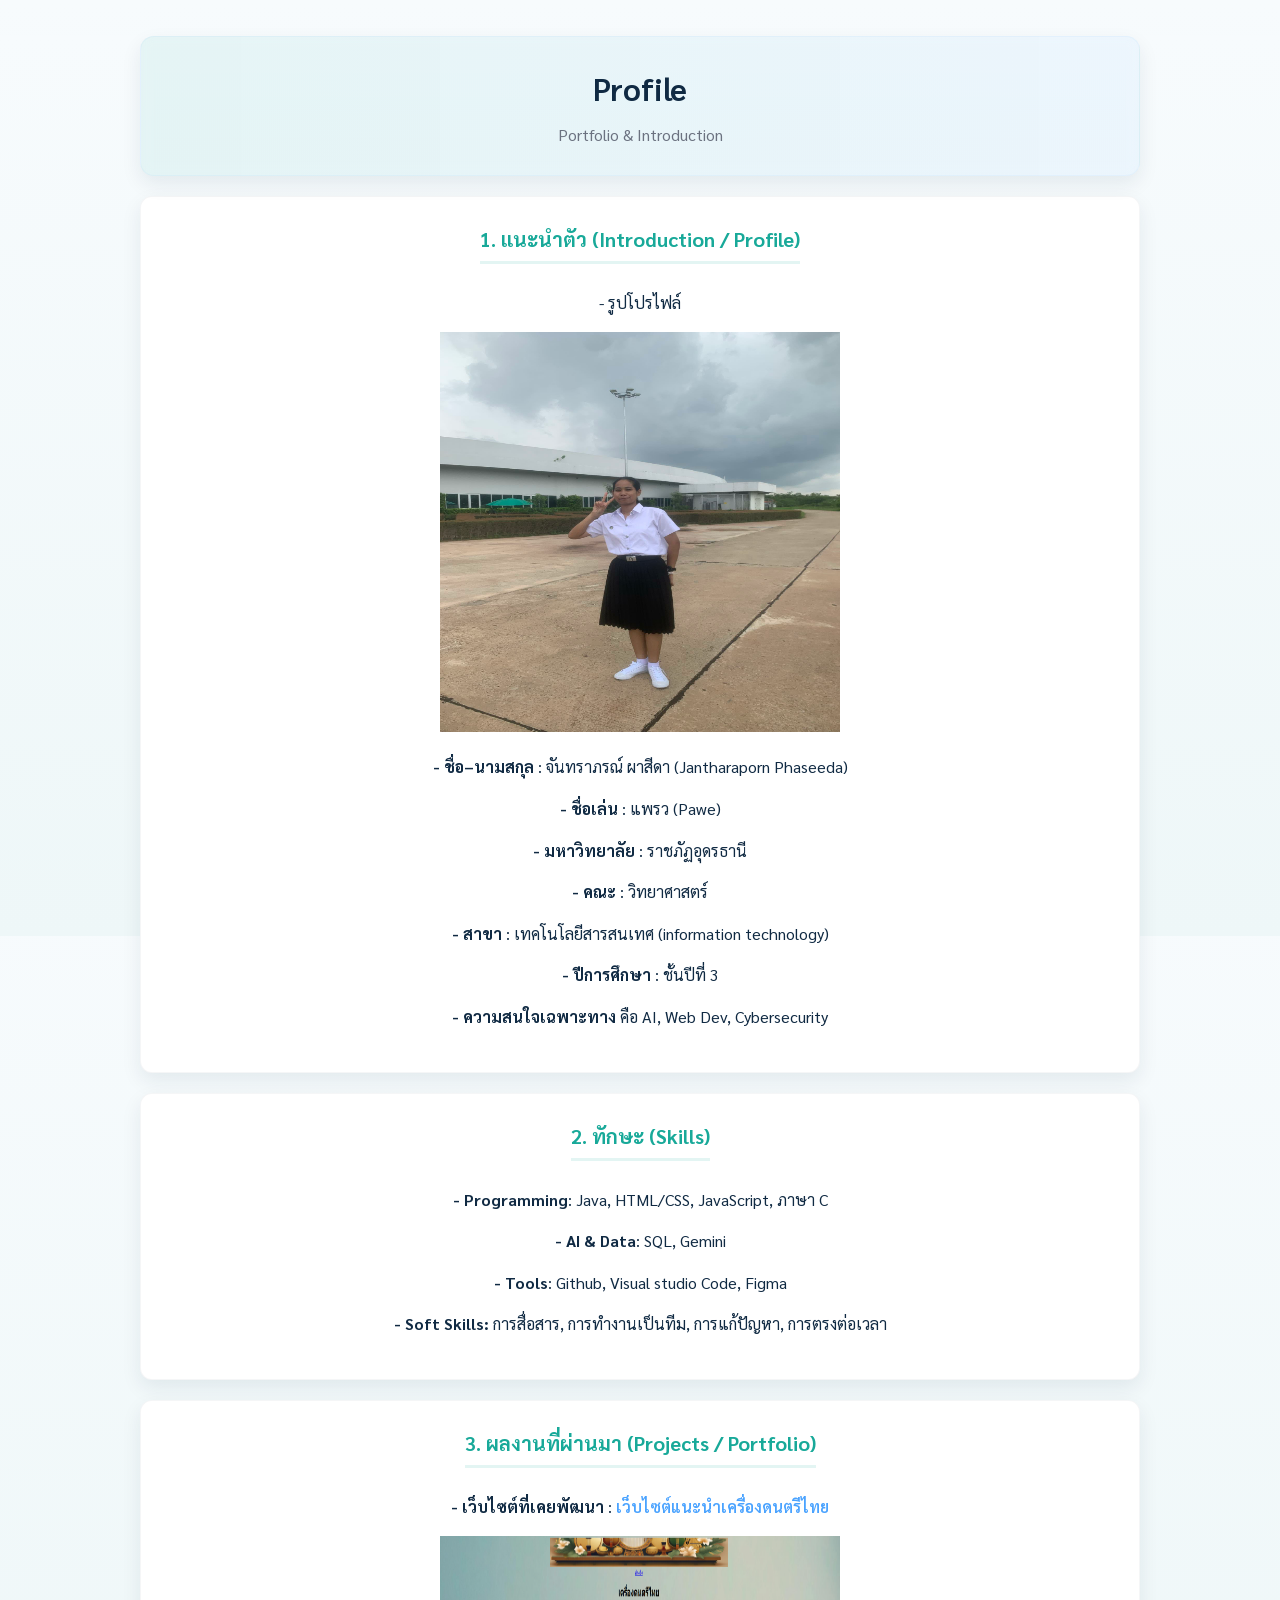
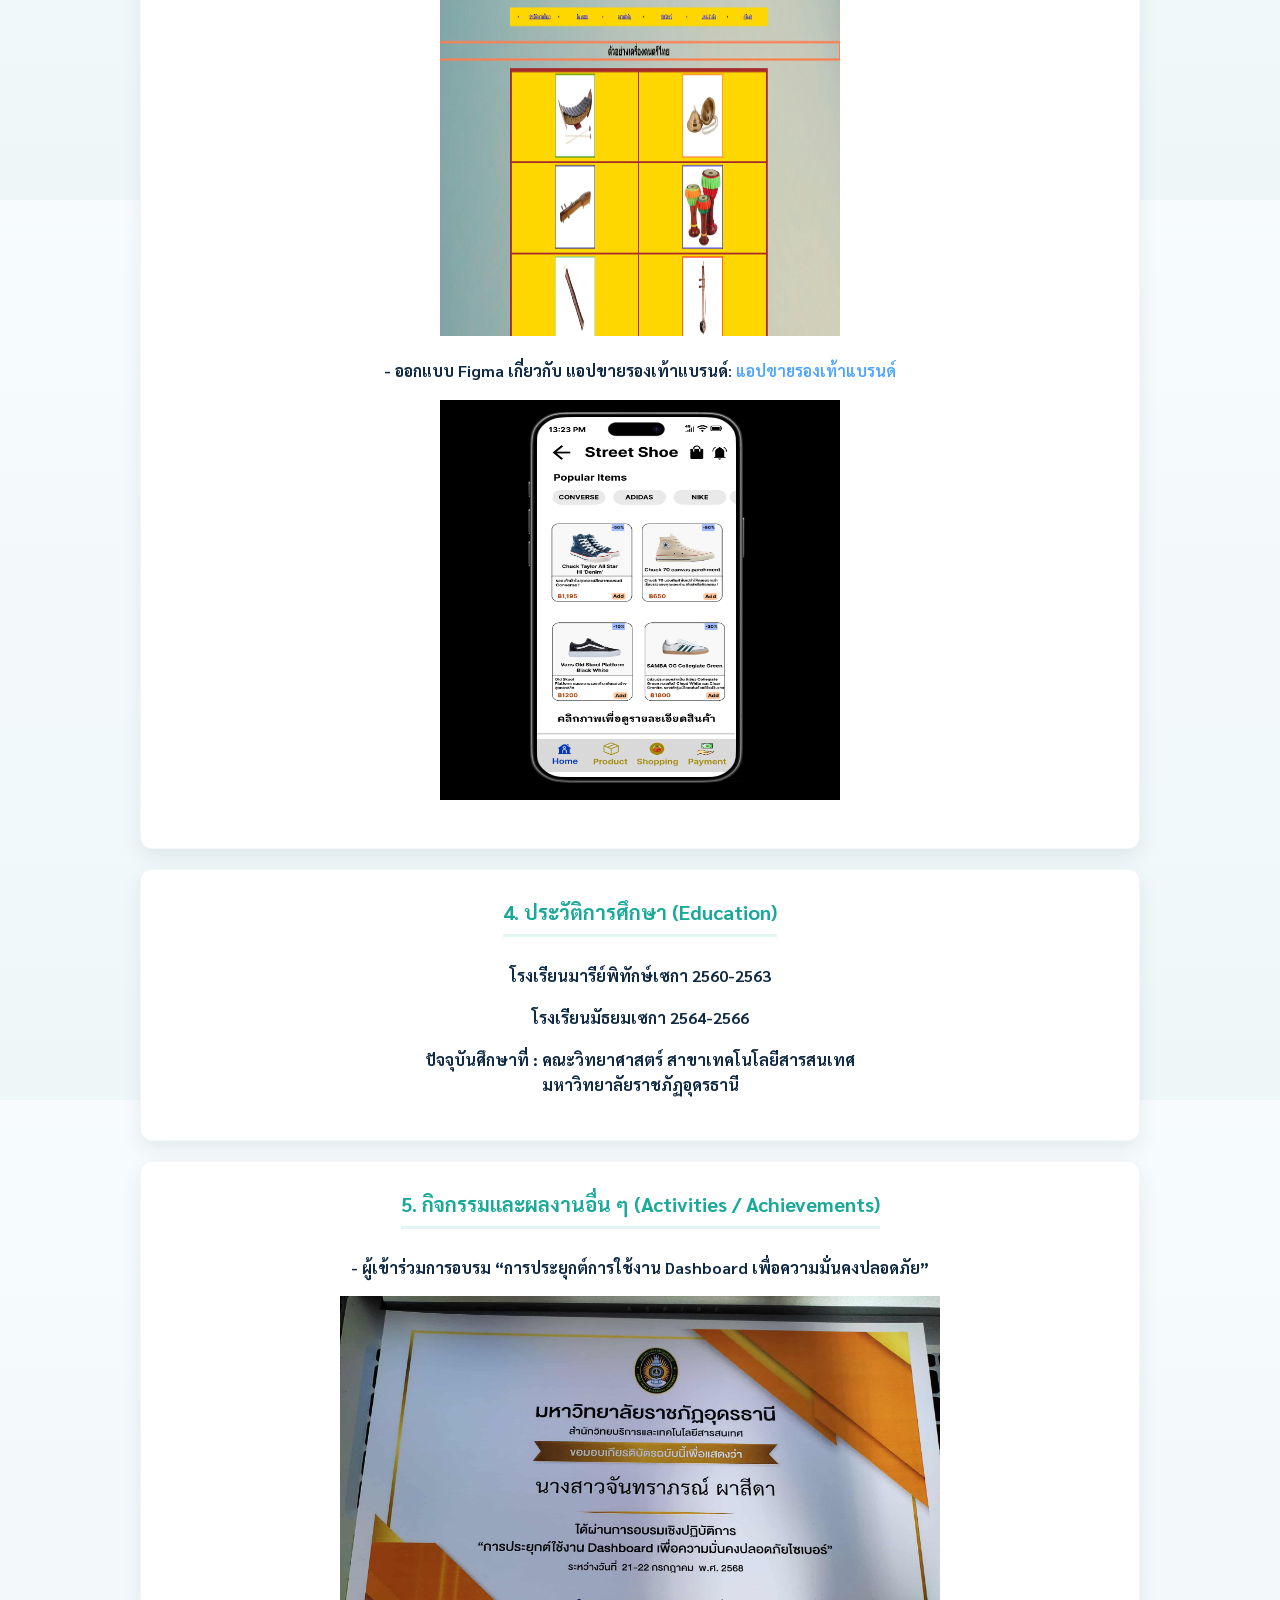
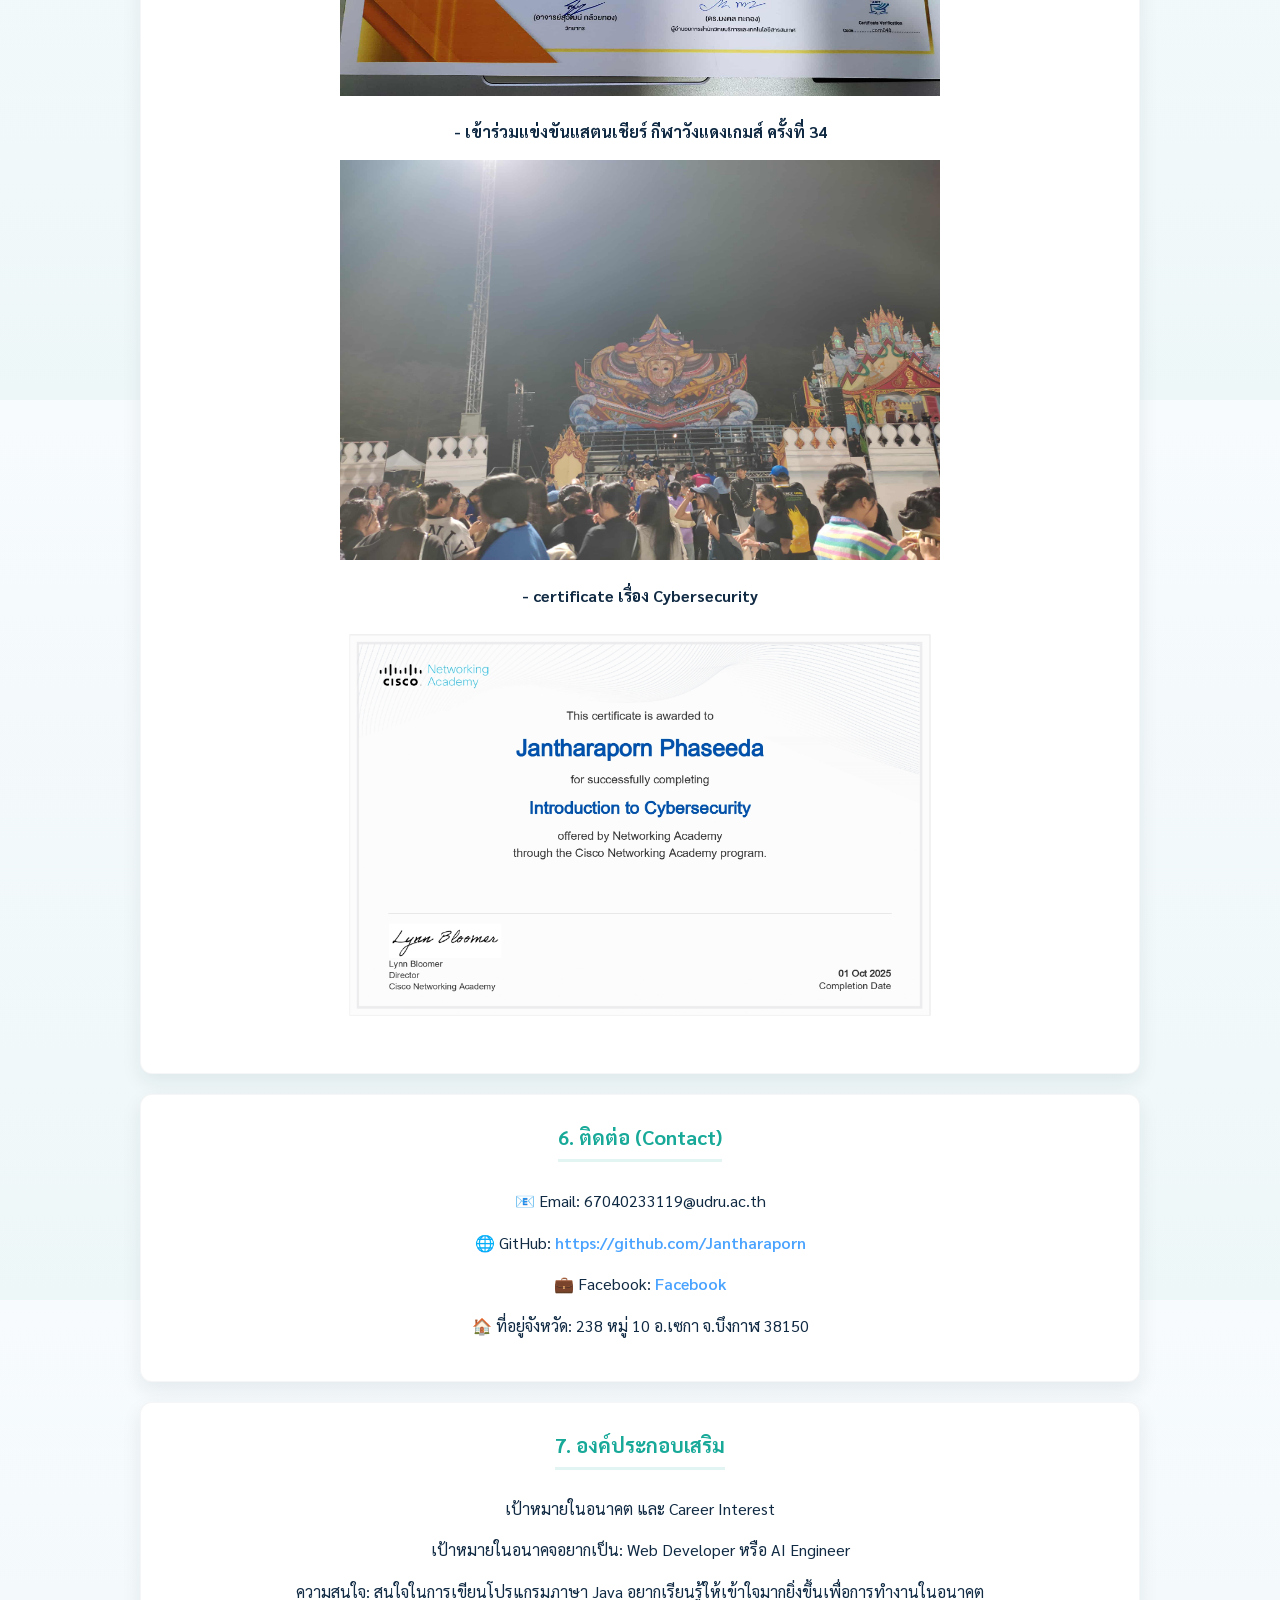
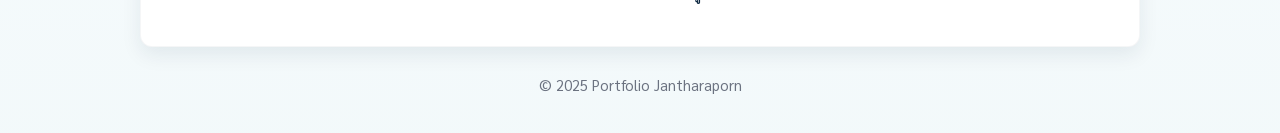
==== Jantharaporn-05.github.io/index.html @ ae5b6b9b "Add files via upload" ====
<!DOCTYPE html>
<html lang="th">
<head>
  <meta charset="utf-8">
  <meta name="viewport" content="width=device-width, initial-scale=1">
  <title>Profile</title>
  <link rel="stylesheet" href="style.css">
</head>
<body>
    <center>
  <div class="container">
    <header>
      <h1>Profile</h1>
      <p>Portfolio & Introduction</p>
    </header>

    <!-- 1. แนะนำตัว -->
    <section class="card" id="profile">
      <h2>1. แนะนำตัว (Introduction / Profile)</h2>
        <p>- รูปโปรไฟล์</p>
        <p><img src="PIC_Jantharaporn-05/41257acd-cdc1-4672-b022-f93fab77c9a5.jpg" alt="" width="400" height="400s"></p>
        <p><strong>- ชื่อ–นามสกุล </strong>: จันทราภรณ์ ผาสีดา (Jantharaporn Phaseeda)</p>
        <p><strong>- ชื่อเล่น </strong>: แพรว (Pawe)</p>
        <p><strong>- มหาวิทยาลัย </strong>: ราชภัฏอุดรธานี</p>
        <p><strong>- คณะ </strong>: วิทยาศาสตร์</p>
        <p><strong>- สาขา </strong>: เทคโนโลยีสารสนเทศ (information technology)</p>
        <p><strong>- ปีการศึกษา </strong>: ชั้นปีที่ 3</p>
        <p><strong>- ความสนใจเฉพาะทาง </strong>คือ AI, Web Dev, Cybersecurity</p>
    </section>

    <!-- 2. ทักษะ -->
    <section class="card" id="skills">
      <h2>2. ทักษะ (Skills)</h2>
        <p><strong>- Programming</strong>: Java, HTML/CSS, JavaScript, ภาษา C</p>
        <p><strong>- AI & Data</strong>: SQL, Gemini</p>
        <p><strong>- Tools</strong>: Github, Visual studio Code, Figma</p>
        <p><strong>- Soft Skills:</strong> การสื่อสาร, การทำงานเป็นทีม, การแก้ปัญหา, การตรงต่อเวลา</p>
    </section>

    <!-- 3. ผลงาน -->
    <section class="card" id="projects">
      <h2>3. ผลงานที่ผ่านมา (Projects / Portfolio)</h2>
        <p><strong>- เว็บไซต์ที่เคยพัฒนา </strong>: <a href="file:///D:/jantharapornn/index1.html">เว็บไซต์แนะนำเครื่องดนตรีไทย</a></p>
        <img src="PIC_Jantharaporn-05/Screenshot 2025-11-13 102851.png" alt="" width="400" height="400s"></p>
        <p><strong>- ออกแบบ Figma เกี่ยวกับ แอปขายรองเท้าแบรนด์</strong>: <a href="https://surl.li/mfjrfq">แอปขายรองเท้าแบรนด์</a></p>
        <p><img src="PIC_Jantharaporn-05/Screenshot 2025-11-13 104132.png" alt="" width="400" height="400s"></p>
    </section>

    <!-- 4. การศึกษา -->
    <section class="card" id="education">
      <h2>4. ประวัติการศึกษา (Education)</h2>
      <p><strong>โรงเรียนมารีย์พิทักษ์เซกา 2560-2563</p>
      <p>โรงเรียนมัธยมเซกา 2564-2566</p>
      <p>ปัจจุบันศึกษาที่ : คณะวิทยาศาสตร์ สาขาเทคโนโลยีสารสนเทศ<br>
      มหาวิทยาลัยราชภัฏอุดรธานี</strong></p>
    </section>

    <!-- 5. กิจกรรม -->
    <section class="card" id="activities">
      <h2>5. กิจกรรมและผลงานอื่น ๆ (Activities / Achievements)</h2>
      <p><strong>- ผู้เข้าร่วมการอบรม “การประยุกต์การใช้งาน Dashboard เพื่อความมั่นคงปลอดภัย”</strong></p>
      <p><img src="PIC_Jantharaporn-05/535111685_1548387039480572_6134099334212713860_n.jpg" alt="" width="600" height="400s"></p>
      <p><strong>- เข้าร่วมแข่งขันแสตนเชียร์ กีฬาวังแดงเกมส์ ครั้งที่ 34</strong></p>
      <p><img src="PIC_Jantharaporn-05/56faa036-5af9-452c-b5e9-94971b2321fa.jpg" alt="" width="600" height="400s"></p>
      <p><strong>- certificate เรื่อง Cybersecurity</strong></p>
      <p><img src="PIC_Jantharaporn-05/Introduction_to_Cybersecurity_certificate_67040233119-udru-ac-th_876c3405-544a-4a7a-b60f-2eab29274421_page-0001.jpg" alt="" width="600" height="400s"></p>
    </section>

    <!-- 6. ติดต่อ -->
    <section class="card" id="contact">
      <h2>6. ติดต่อ (Contact)</h2>
        <p>📧 Email: 67040233119@udru.ac.th</p>
        <p>🌐 GitHub: <a href="https://github.com/Jantharaporn-05" target="_blank">https://github.com/Jantharaporn</a></p>
        <p>💼 Facebook: <a href="https://www.facebook.com/jantharaporn.phaseeda">Facebook</a></p>
        <p>🏠 ที่อยู่จังหวัด: 238 หมู่ 10 อ.เซกา จ.บึงกาฬ 38150</p>
    </section>

    <!-- 7. เป้าหมาย -->
    <section class="card" id="goals">
      <h2>7. องค์ประกอบเสริม</h2>
      <p>เป้าหมายในอนาคต และ Career Interest</p>
      <p>เป้าหมายในอนาคจอยากเป็น: Web Developer หรือ AI Engineer</p>
      <p>ความสนใจ: สนใจในการเขียนโปรแกรมภาษา Java อยากเรียนรู้ให้เข้าใจมากยิ่งขึ้นเพื่อการทำงานในอนาคต</p>
    </section>

    <footer>
      © 2025 Portfolio Jantharaporn
    </footer>
  </div>
  </center>
</body>
</html>
---- Jantharaporn-05.github.io/style.css ----
/* ==============================
   Modern Light Theme - New Design
   - ฟอนต์: Sarabun (เหมาะกับภาษาไทย)
   - โทน: ขาว / เทาอ่อน / ฟ้าอมเขียว (no black)
   - การจัดวาง: กลางข้อความ (text-align:center) แต่ layout ยืดหยุ่น
============================== */
@import url('https://fonts.googleapis.com/css2?family=Sarabun:wght@300;400;600;700&display=swap');

:root{
  --bg: #f7fbfd;          /* พื้นหลังหลัก */
  --card: #ffffff;        /* กล่องเนื้อหา */
  --muted: #6b7280;       /* สีข้อความรอง */
  --text: #102a43;        /* สีข้อความหลัก (เข้มแต่ไม่ดำ) */
  --accent: #18a999;      /* สีหลักสดใส (ฟ้า-เขียว) */
  --accent-2: #4aa3ff;    /* สีรองสำหรับลิงก์ */
  --glass: rgba(255,255,255,0.6);
  --shadow: 0 8px 20px rgba(16, 42, 67, 0.08);
  --radius: 14px;
}

/* ---------- Global ---------- */
* { box-sizing: border-box; }
html,body {
  height: 100%;
  margin: 0;
  padding: 0;
  background: linear-gradient(180deg, #f7fbfd 0%, #eef7f8 100%);
  font-family: 'Sarabun', sans-serif;
  color: var(--text);
  -webkit-font-smoothing:antialiased;
  -moz-osx-font-smoothing:grayscale;
  line-height: 1.6;
}

/* เนื้อหากลางเพจ แต่ไม่บังคับให้ทั้งหน้ากลางแนวตั้ง */
.container {
  width: 94%;
  max-width: 1000px;
  margin: 36px auto;
  display: flex;
  flex-direction: column;
  gap: 20px;
  align-items: center; /* กึ่งกลางแนวนอน */
  text-align: center;  /* ตัวหนังสือกึ่งกลาง ตามที่ขอ */
}

/* ---------- Header ---------- */
header {
  width: 100%;
  background: linear-gradient(90deg, rgba(24,169,153,0.08), rgba(74,163,255,0.06));
  border-radius: var(--radius);
  padding: 28px 20px;
  box-shadow: var(--shadow);
  backdrop-filter: blur(6px);
  border: 1px solid rgba(74,163,255,0.06);
}

header h1 {
  margin: 0;
  font-size: 1.9rem;
  font-weight: 700;
  letter-spacing: -0.2px;
  color: var(--text);
}

header p {
  margin: 8px 0 0 0;
  color: var(--muted);
  font-weight: 400;
}

/* ---------- Card / Section ---------- */
.card {
  background: var(--card);
  width: 100%;
  padding: 26px 28px;
  border-radius: 12px;
  box-shadow: var(--shadow);
  border: 1px solid rgba(16,42,67,0.04);
  transition: transform .18s ease, box-shadow .18s ease;
}

.card:hover {
  transform: translateY(-6px);
  box-shadow: 0 18px 40px rgba(16,42,67,0.08);
}

.card h2 {
  margin: 0 0 10px 0;
  font-size: 1.25rem;
  color: var(--accent);
  display: inline-block;
  border-bottom: 3px solid rgba(24,169,153,0.12);
  padding-bottom: 6px;
}

/* ---------- Profile ---------- */
.profile-img {
  width: 120px;
  height: 120px;
  border-radius: 50%;
  object-fit: cover;
  border: 4px solid var(--glass);
  box-shadow: 0 6px 18px rgba(24,169,153,0.12);
  margin: 14px auto;
  display: block;
}

.profile-name {
  margin: 10px 0 2px;
  font-weight: 600;
  font-size: 1.1rem;
}

.profile-sub {
  margin: 0;
  color: var(--muted);
  font-size: 0.95rem;
}

/* ---------- Lists & Text ---------- */
.list-plain {
  list-style: none;
  padding: 0;
  margin: 14px 0 0 0;
  display: flex;
  flex-direction: column;
  gap: 8px;
  align-items: center;
}

.list-plain li {
  color: var(--text);
  font-weight: 400;
  font-size: 0.98rem;
}

/* ---------- Links / Buttons ---------- */
a {
  color: var(--accent-2);
  text-decoration: none;
  font-weight: 600;
}

.btn {
  display: inline-block;
  margin-top: 14px;
  padding: 10px 18px;
  border-radius: 999px;
  background: linear-gradient(90deg, var(--accent), var(--accent-2));
  color: white;
  font-weight: 600;
  text-decoration: none;
  box-shadow: 0 8px 24px rgba(74,163,255,0.12);
  transition: transform .14s ease, box-shadow .14s ease;
}

.btn:active { transform: translateY(1px); }
.btn:hover { box-shadow: 0 18px 40px rgba(74,163,255,0.16); }

/* ---------- Footer ---------- */
footer {
  width: 100%;
  max-width: 1000px;
  text-align: center;
  color: var(--muted);
  font-size: 0.92rem;
  margin: 6px auto 36px;
}

/* ---------- Responsive ---------- */
@media (min-width: 720px) {
  .two-col {
    display: grid;
    grid-template-columns: 1fr 1fr;
    gap: 18px;
    align-items: start;
    text-align: left; /* ในกริด ให้เนื้อหาแต่ละคอลัมน์ชิดซ้าย แต่ยังรวมอยู่ใน container กึ่งกลาง */
  }
  .card.text-center { text-align: center; } /* ถ้าต้องการ */
  .list-plain { align-items: flex-start; }
}
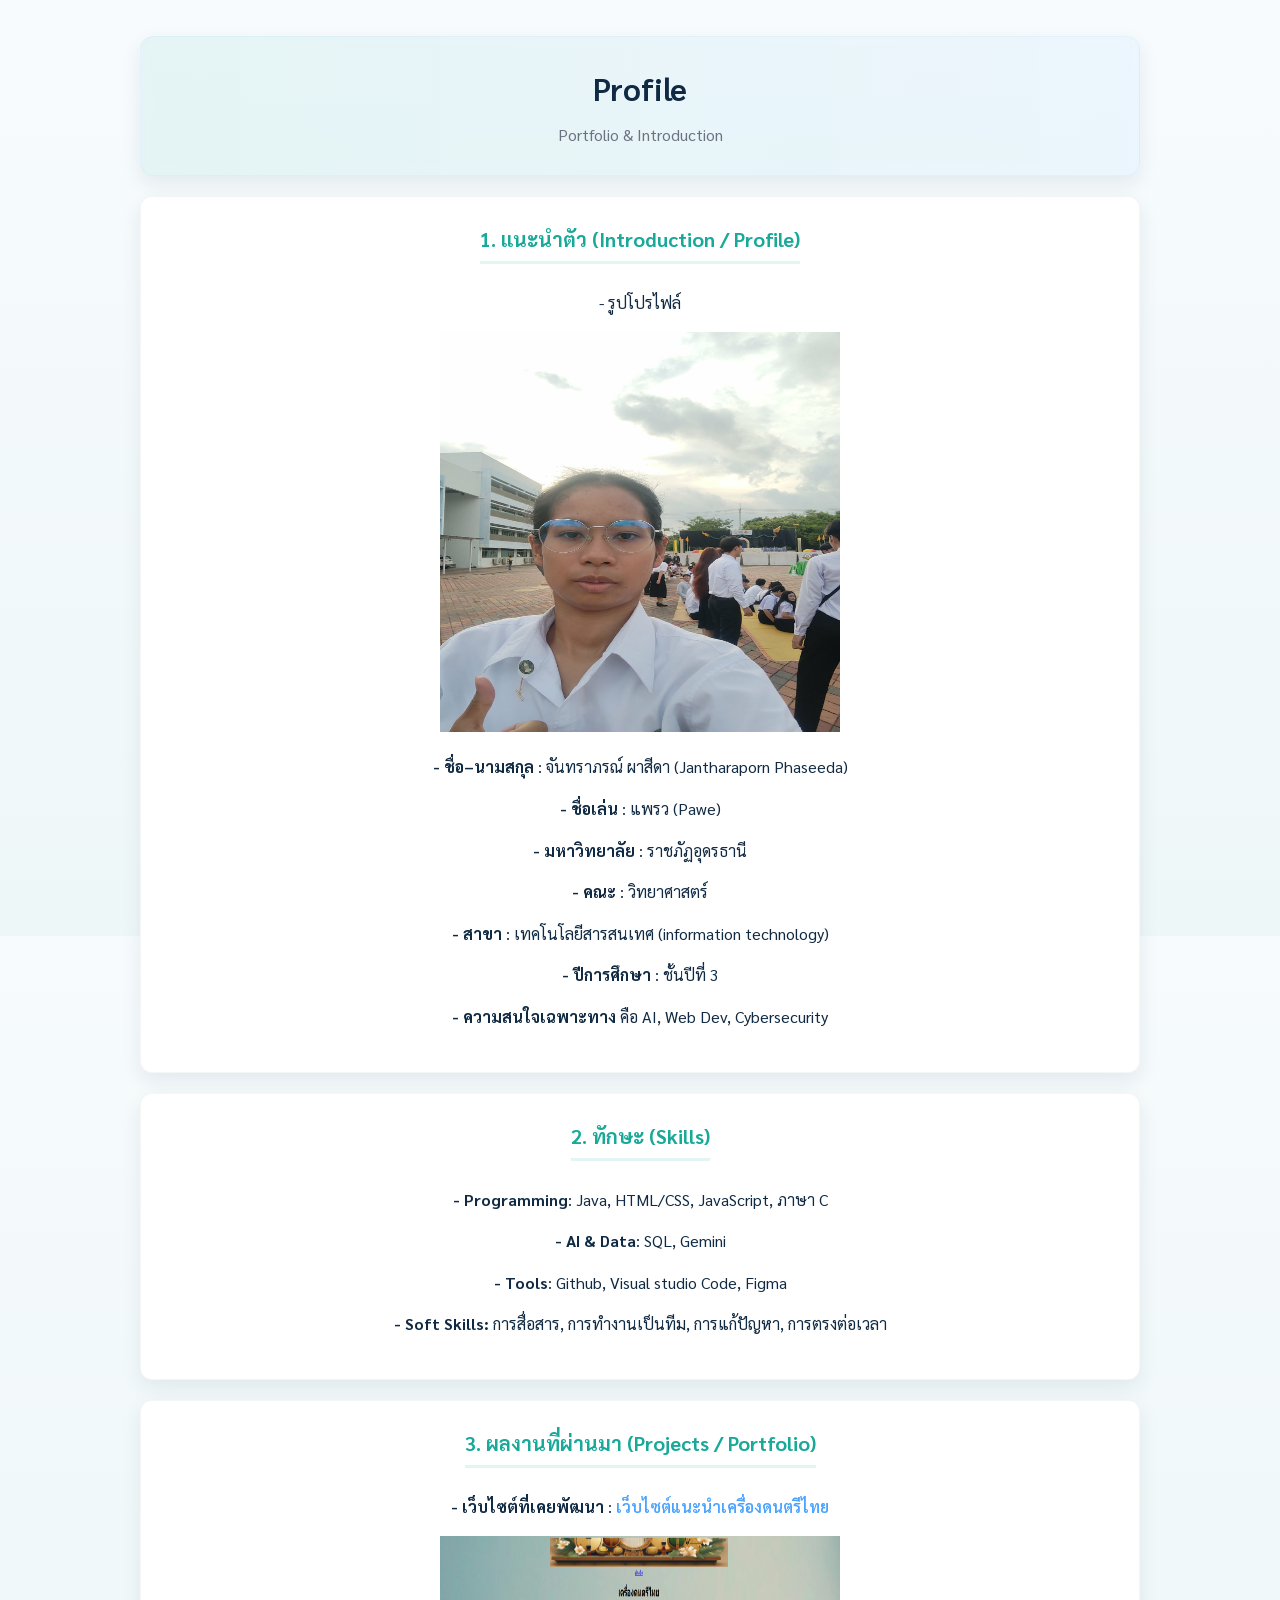
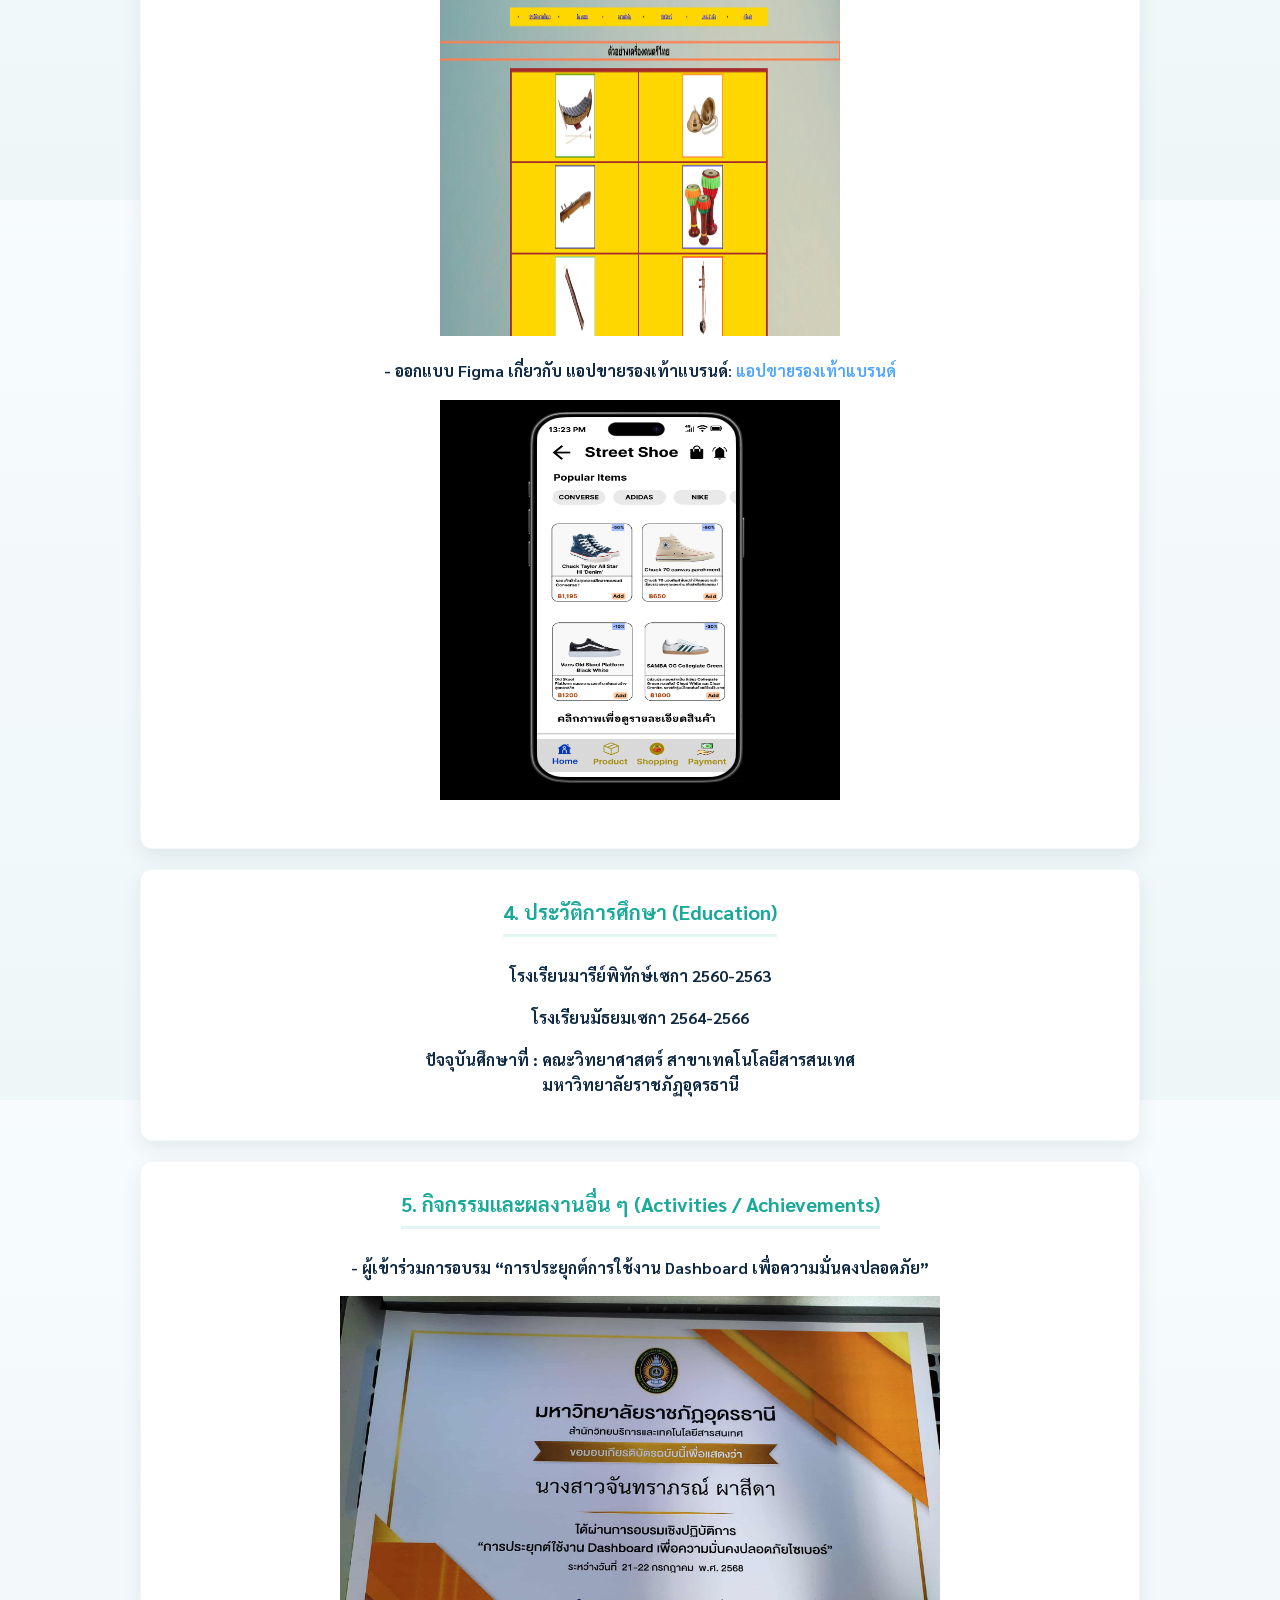
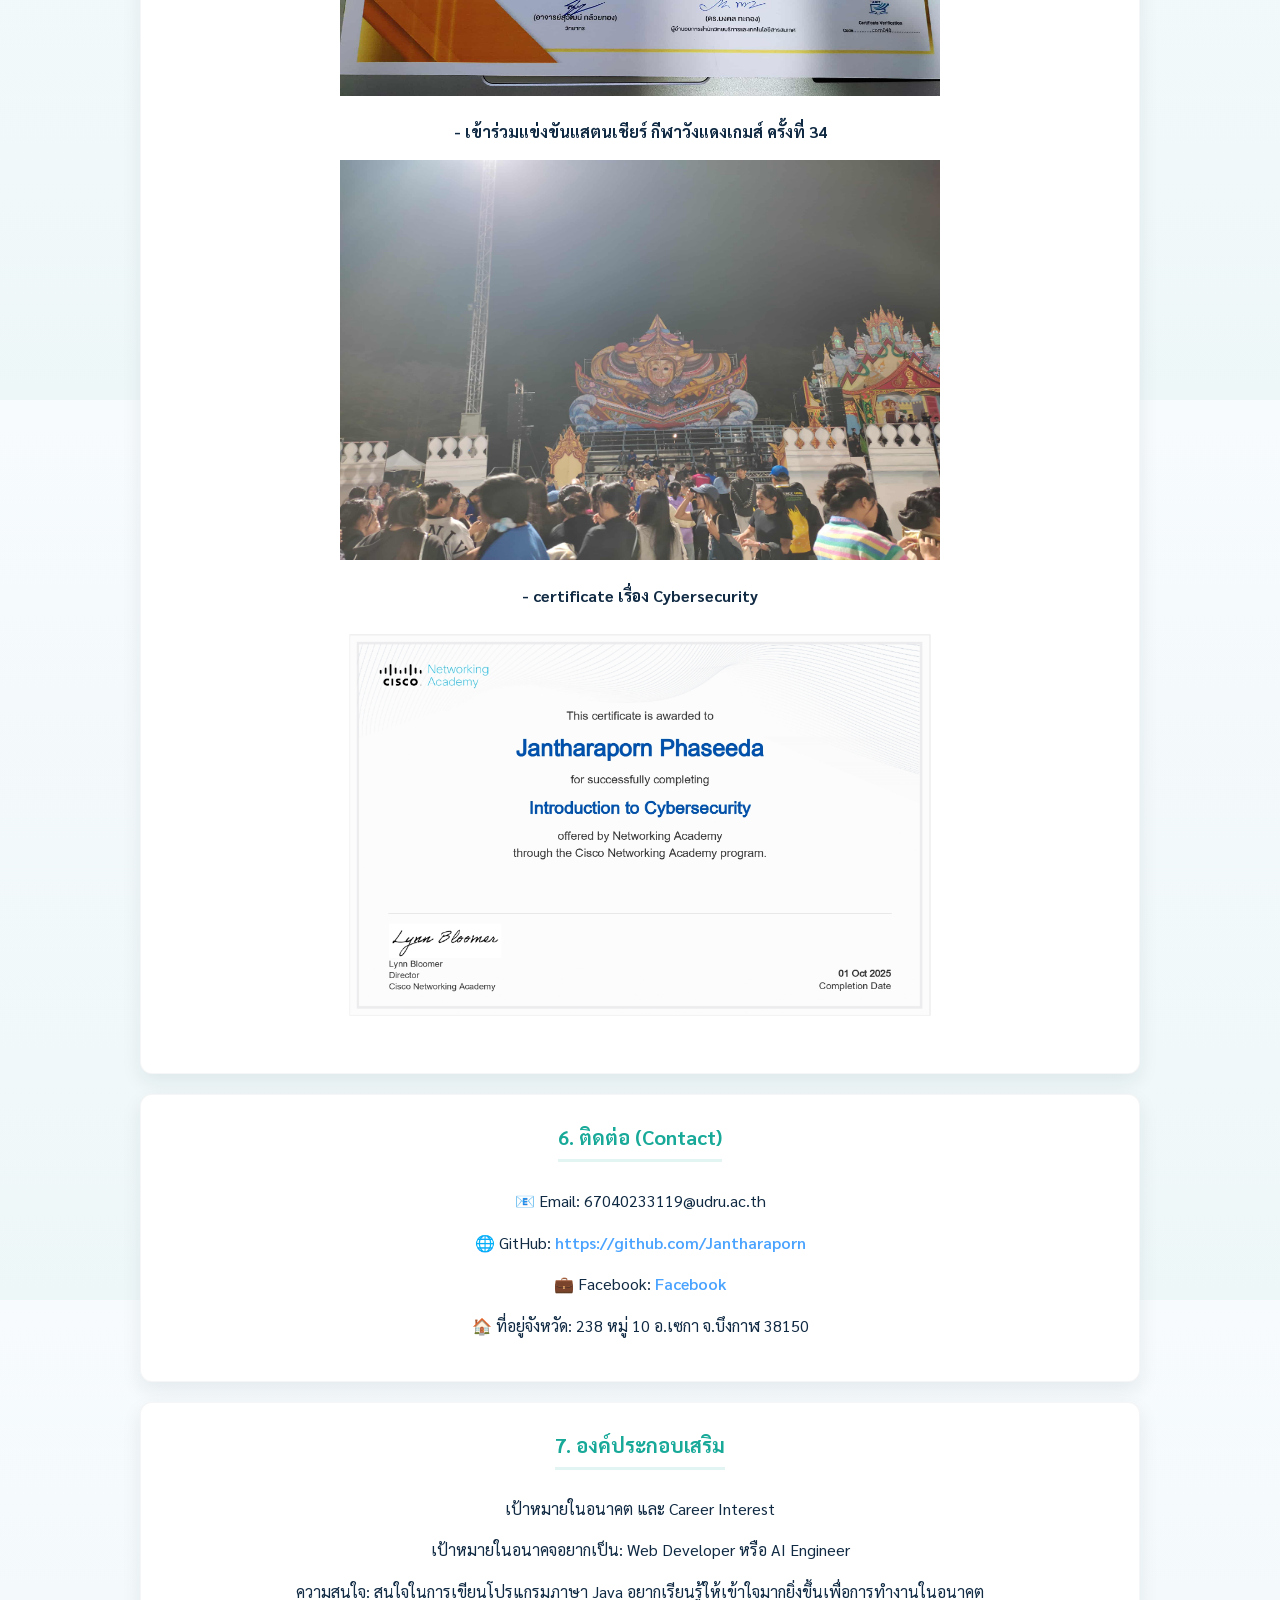
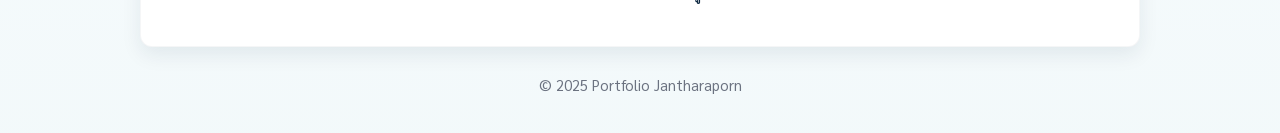
==== commit ac719671: "Add files via upload" ====
--- a/Jantharaporn-05.github.io/index.html
+++ b/Jantharaporn-05.github.io/index.html
@@ -18,7 +18,7 @@
     <section class="card" id="profile">
       <h2>1. แนะนำตัว (Introduction / Profile)</h2>
         <p>- รูปโปรไฟล์</p>
-        <p><img src="PIC_Jantharaporn-05/41257acd-cdc1-4672-b022-f93fab77c9a5.jpg" alt="" width="400" height="400s"></p>
+        <p><img src="PIC_Jantharaporn-05/de6b897b-3118-452b-af18-dbaa0c6486fb.jpg" alt="" width="400" height="400s"></p>
         <p><strong>- ชื่อ–นามสกุล </strong>: จันทราภรณ์ ผาสีดา (Jantharaporn Phaseeda)</p>
         <p><strong>- ชื่อเล่น </strong>: แพรว (Pawe)</p>
         <p><strong>- มหาวิทยาลัย </strong>: ราชภัฏอุดรธานี</p>
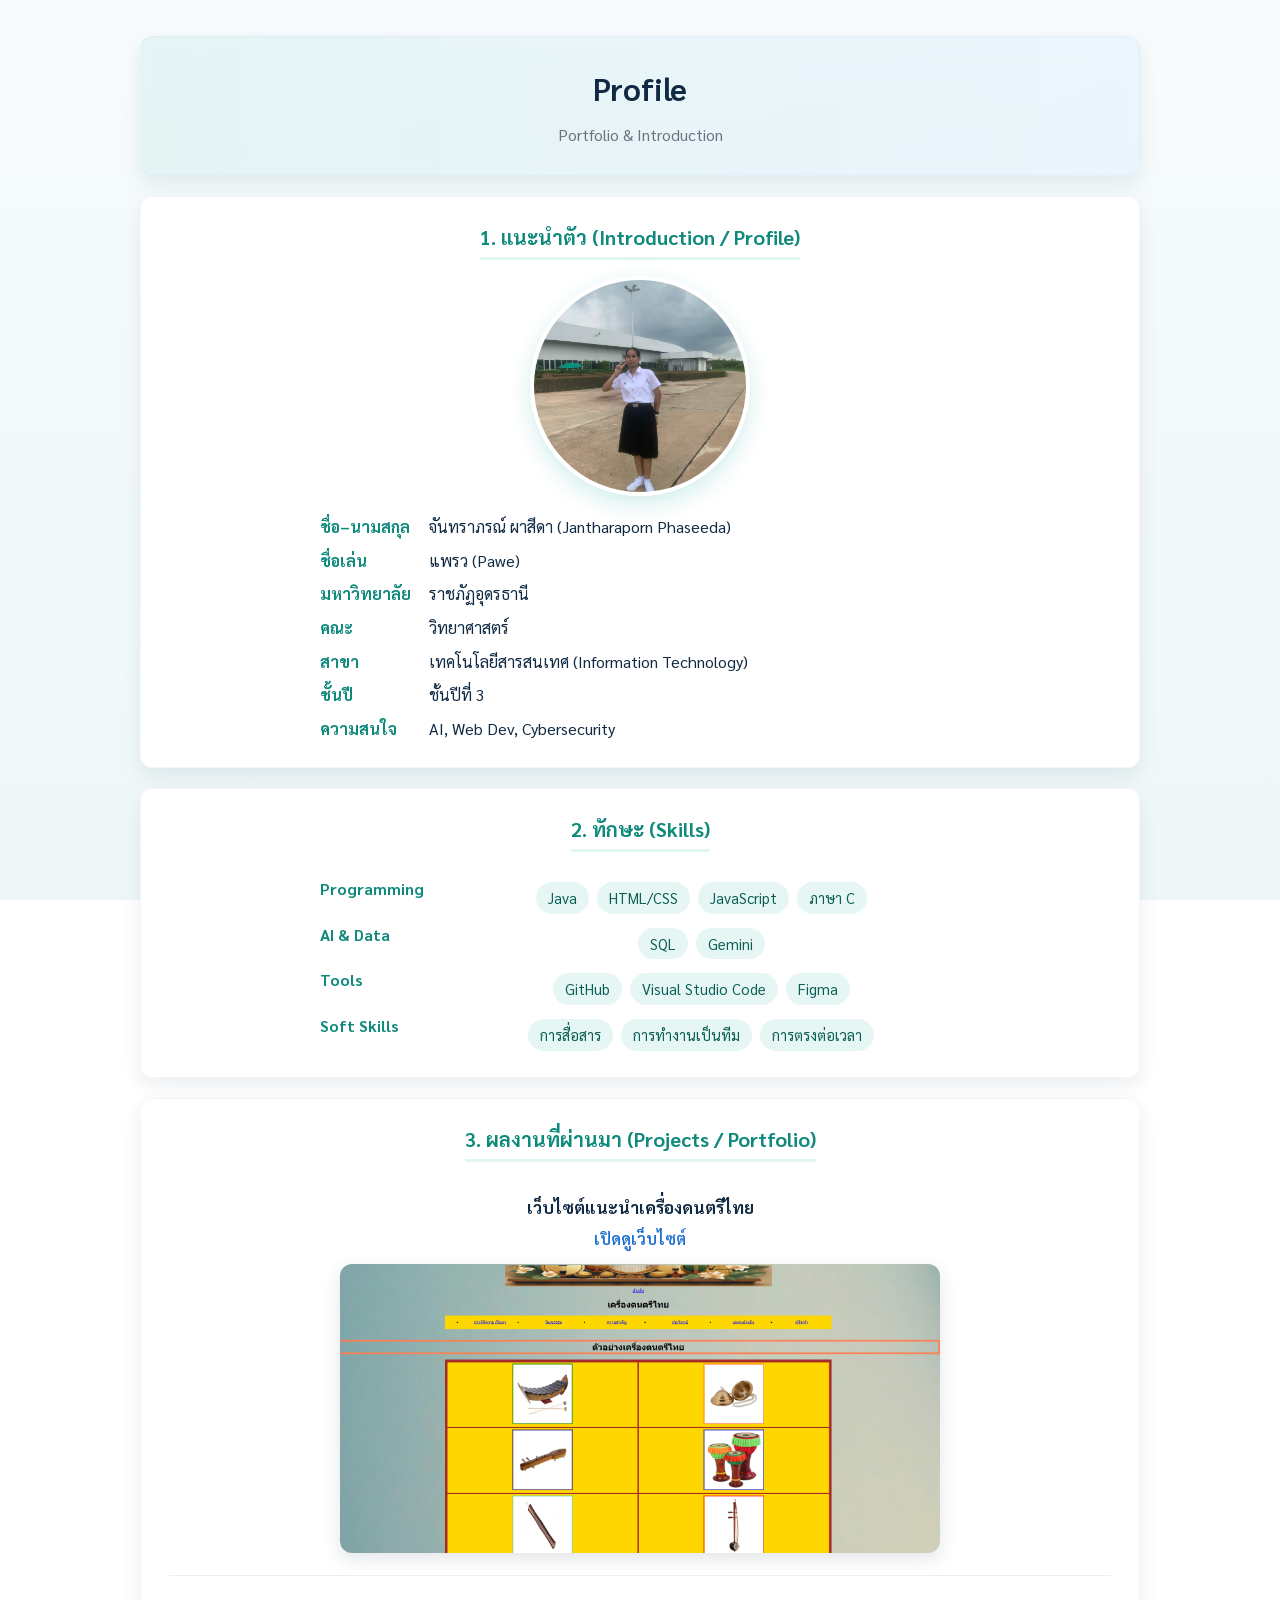
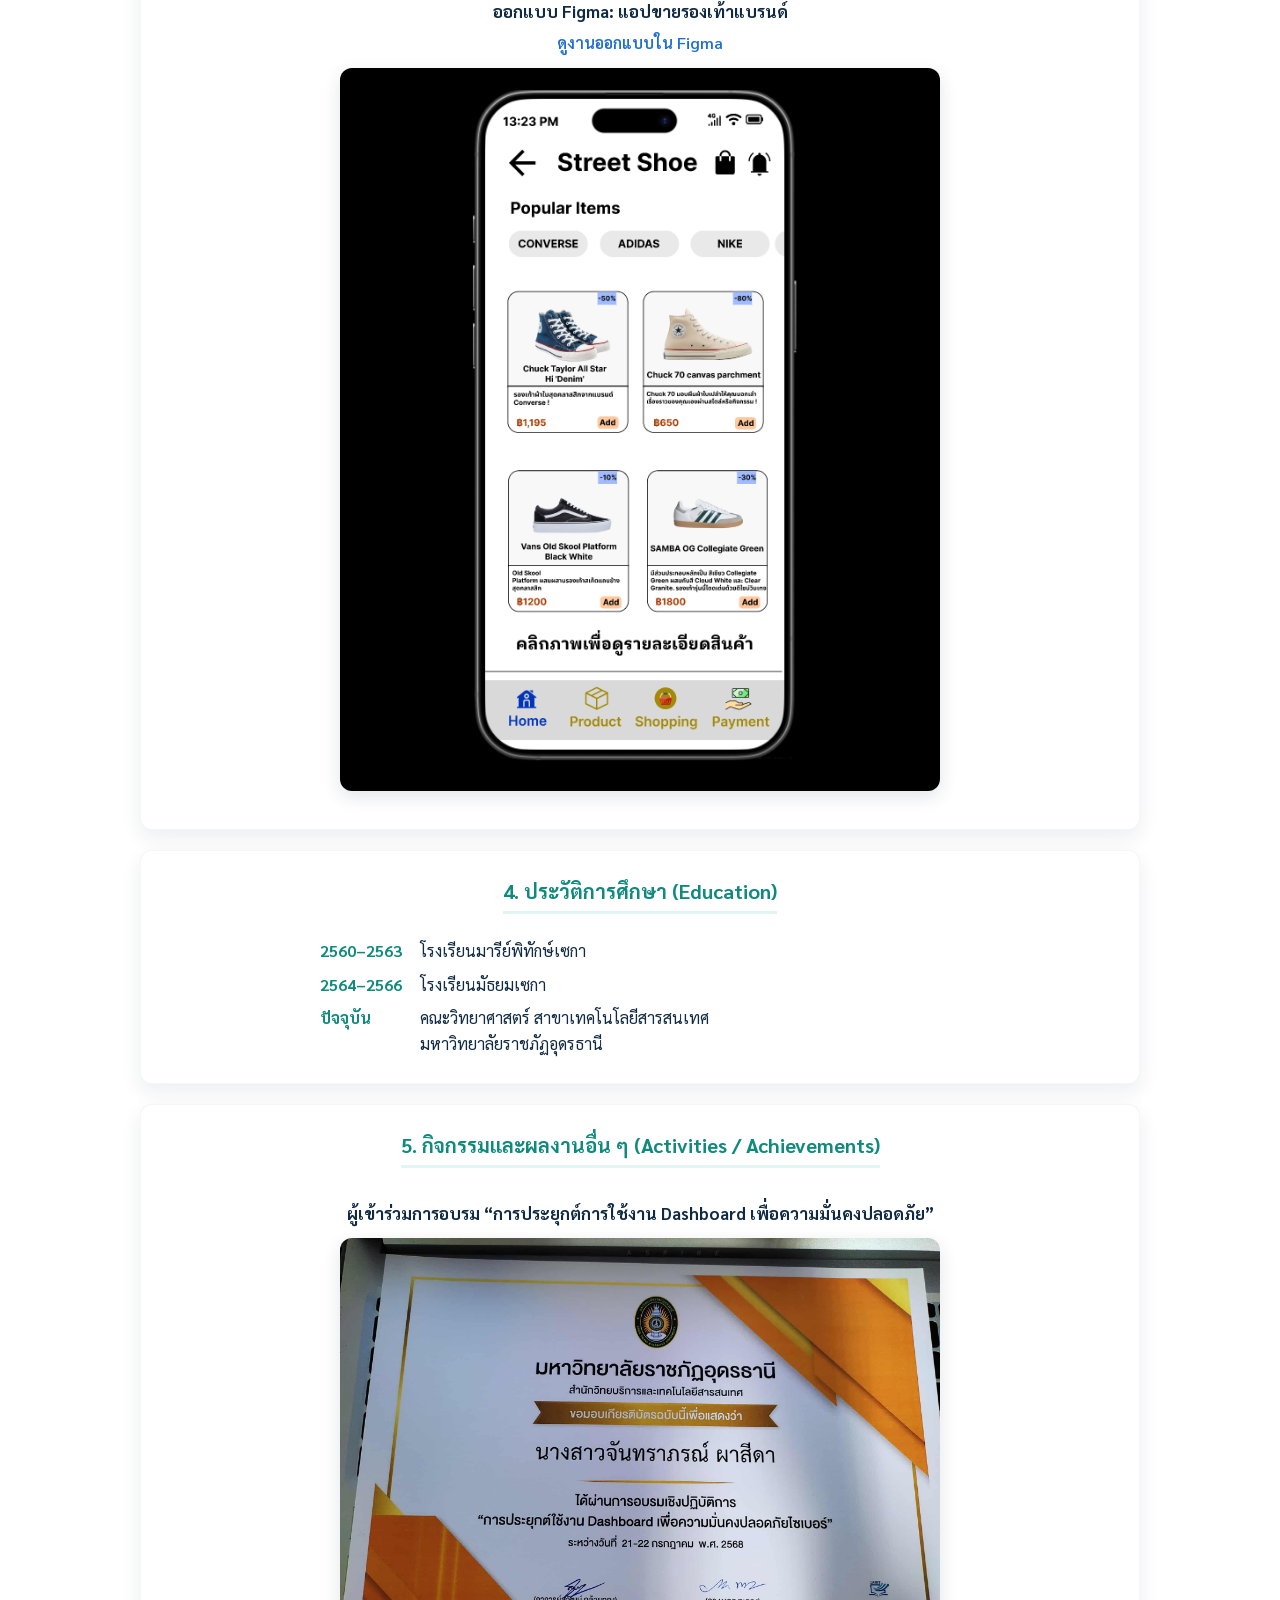
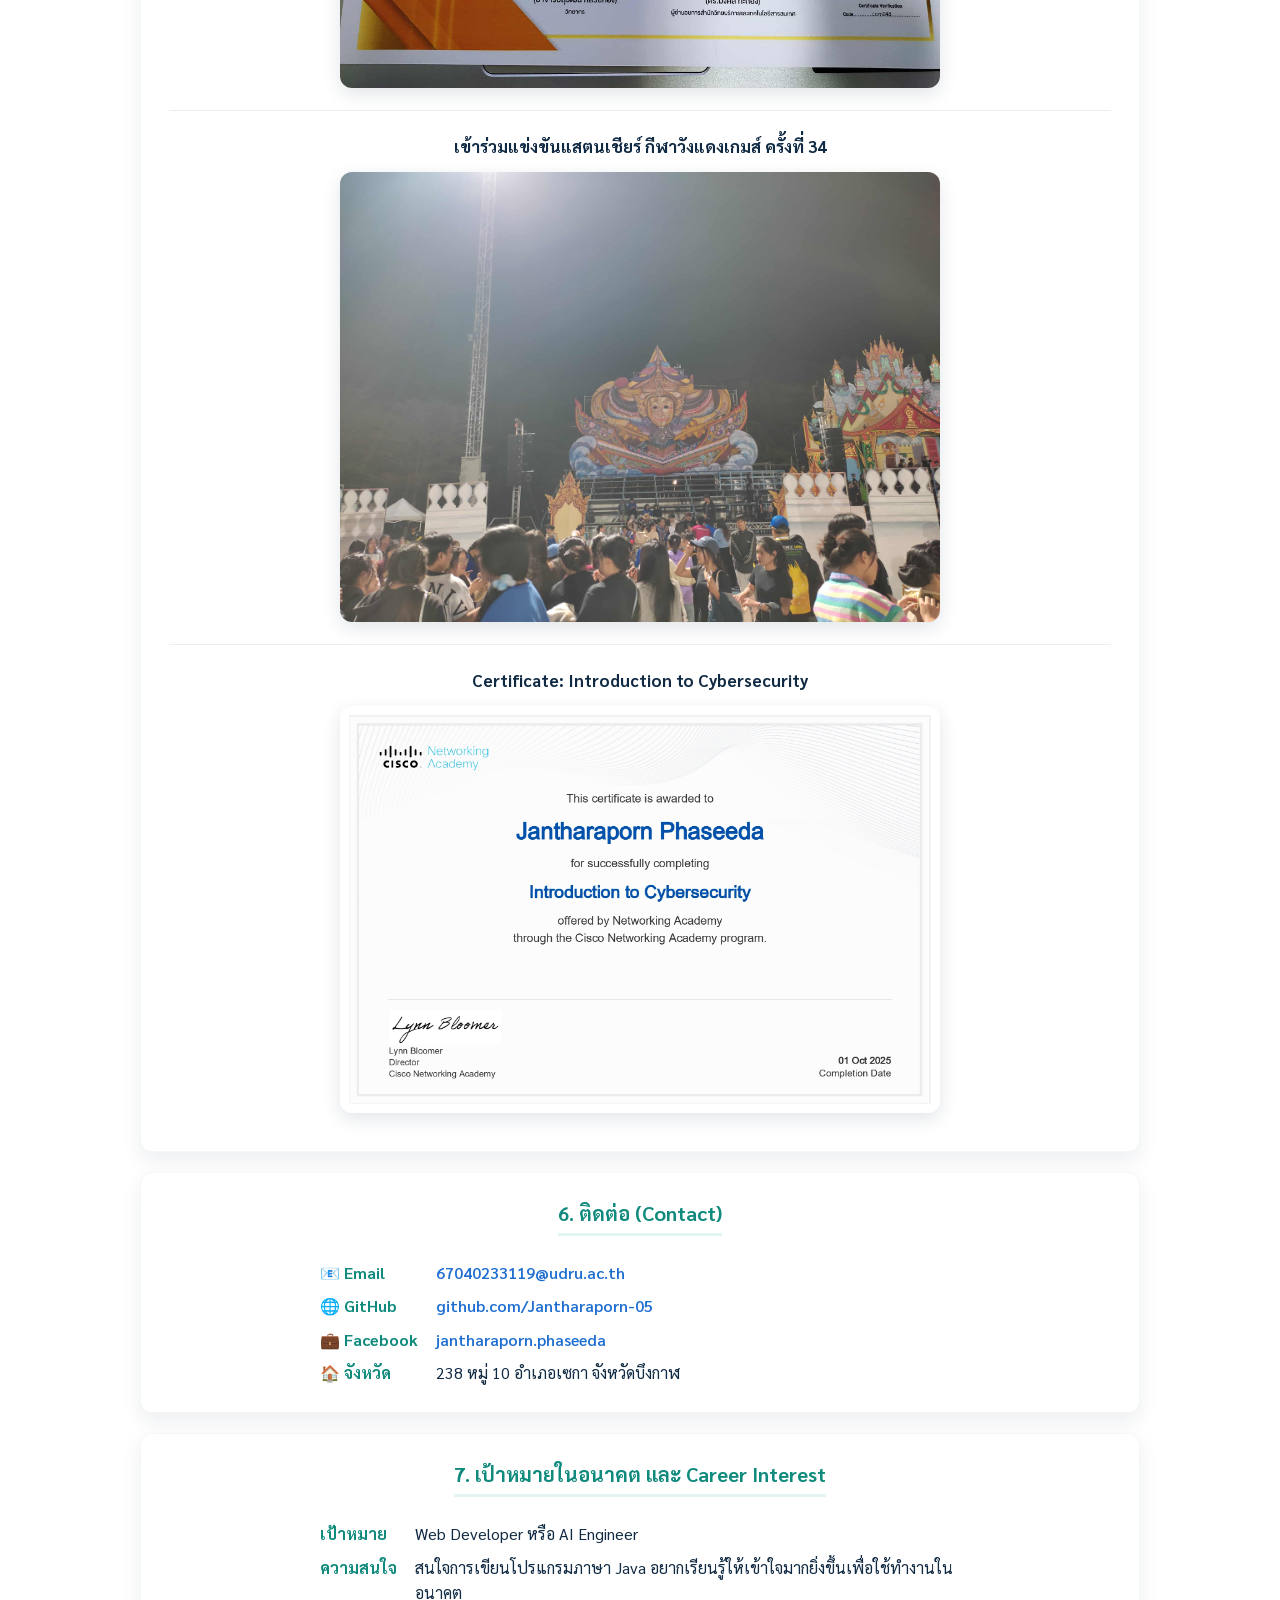
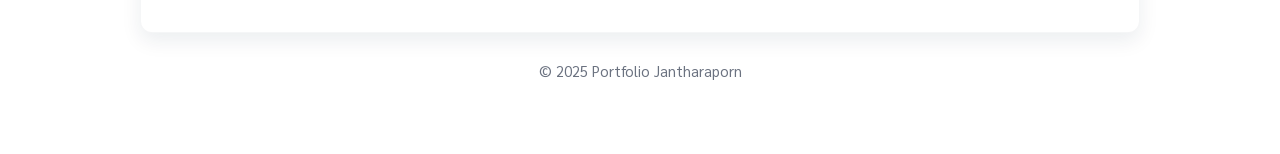
==== commit e8bc990e: "Add files via upload" ====
--- a/Jantharaporn-05.github.io/index.html
+++ b/Jantharaporn-05.github.io/index.html
@@ -3,90 +3,156 @@
 <head>
   <meta charset="utf-8">
   <meta name="viewport" content="width=device-width, initial-scale=1">
-  <title>Profile</title>
+  <title>Profile | จันทราภรณ์ ผาสีดา</title>
   <link rel="stylesheet" href="style.css">
+
+  <!-- ปรับ UI เพิ่มเติมเฉพาะหน้านี้ (ไม่ต้องแก้ style.css) -->
+  <style>
+    :root { --accent: #0f8a7c; --accent-2: #1f6fd1; }
+
+    html, body { height: auto; min-height: 100%; background-attachment: fixed; }
+
+    a:hover, a:focus-visible { text-decoration: underline; }
+    a:focus-visible { outline: 3px solid rgba(31,111,209,.35); outline-offset: 3px; border-radius: 4px; }
+
+    /* รูปภาพ: ไม่ล้นจอมือถือ */
+    img { max-width: 100%; height: auto; border-radius: 12px; display: block; margin: 12px auto; }
+    .profile-photo { width: 220px; height: 220px; object-fit: cover; border-radius: 50%;
+      border: 4px solid #fff; box-shadow: 0 8px 22px rgba(24,169,153,.2); margin: 6px auto 18px; }
+    .shot { box-shadow: 0 6px 18px rgba(16,42,67,.12); width: 100%; max-width: 600px; }
+
+    /* ข้อมูลแบบ ป้ายกำกับ : ค่า (ชิดซ้าย อ่านง่าย) */
+    .info { display: grid; grid-template-columns: max-content 1fr; gap: 8px 18px;
+      text-align: left; max-width: 640px; margin: 14px auto 0; }
+    .info dt { font-weight: 700; color: var(--accent); }
+    .info dd { margin: 0; }
+    @media (max-width: 560px) {
+      .info { grid-template-columns: 1fr; gap: 0; }
+      .info dd { margin-bottom: 10px; }
+    }
+
+    .tags { list-style: none; padding: 0; margin: 6px 0 0; display: flex; flex-wrap: wrap; gap: 8px; justify-content: center; }
+    .tags li { background: #e6f6f4; color: #0b5f55; padding: 4px 12px; border-radius: 999px; font-size: .92rem; }
+
+    .work { margin-top: 22px; }
+    .work h3 { margin: 0 0 4px; font-size: 1.05rem; }
+    .work + .work { padding-top: 22px; border-top: 1px solid rgba(16,42,67,.08); }
+
+    .card ul.plain { list-style: none; padding: 0; margin: 12px 0 0; display: flex; flex-direction: column; gap: 10px; }
+    .card h2 { line-height: 1.4; }
+    .card p { margin: 6px 0; }
+
+    @media (prefers-reduced-motion: reduce) { .card { transition: none; } .card:hover { transform: none; } }
+  </style>
 </head>
 <body>
-    <center>
   <div class="container">
     <header>
       <h1>Profile</h1>
-      <p>Portfolio & Introduction</p>
+      <p>Portfolio &amp; Introduction</p>
     </header>
 
     <!-- 1. แนะนำตัว -->
     <section class="card" id="profile">
       <h2>1. แนะนำตัว (Introduction / Profile)</h2>
-        <p>- รูปโปรไฟล์</p>
-        <p><img src="PIC_Jantharaporn-05/de6b897b-3118-452b-af18-dbaa0c6486fb.jpg" alt="" width="400" height="400s"></p>
-        <p><strong>- ชื่อ–นามสกุล </strong>: จันทราภรณ์ ผาสีดา (Jantharaporn Phaseeda)</p>
-        <p><strong>- ชื่อเล่น </strong>: แพรว (Pawe)</p>
-        <p><strong>- มหาวิทยาลัย </strong>: ราชภัฏอุดรธานี</p>
-        <p><strong>- คณะ </strong>: วิทยาศาสตร์</p>
-        <p><strong>- สาขา </strong>: เทคโนโลยีสารสนเทศ (information technology)</p>
-        <p><strong>- ปีการศึกษา </strong>: ชั้นปีที่ 3</p>
-        <p><strong>- ความสนใจเฉพาะทาง </strong>คือ AI, Web Dev, Cybersecurity</p>
+      <img class="profile-photo" src="PIC_Jantharaporn-05/41257acd-cdc1-4672-b022-f93fab77c9a5.jpg" alt="รูปโปรไฟล์ จันทราภรณ์ ผาสีดา">
+      <dl class="info">
+        <dt>ชื่อ–นามสกุล</dt><dd>จันทราภรณ์ ผาสีดา (Jantharaporn Phaseeda)</dd>
+        <dt>ชื่อเล่น</dt><dd>แพรว (Pawe)</dd>
+        <dt>มหาวิทยาลัย</dt><dd>ราชภัฏอุดรธานี</dd>
+        <dt>คณะ</dt><dd>วิทยาศาสตร์</dd>
+        <dt>สาขา</dt><dd>เทคโนโลยีสารสนเทศ (Information Technology)</dd>
+        <dt>ชั้นปี</dt><dd>ชั้นปีที่ 3</dd>
+        <dt>ความสนใจ</dt><dd>AI, Web Dev, Cybersecurity</dd>
+      </dl>
     </section>
 
     <!-- 2. ทักษะ -->
     <section class="card" id="skills">
       <h2>2. ทักษะ (Skills)</h2>
-        <p><strong>- Programming</strong>: Java, HTML/CSS, JavaScript, ภาษา C</p>
-        <p><strong>- AI & Data</strong>: SQL, Gemini</p>
-        <p><strong>- Tools</strong>: Github, Visual studio Code, Figma</p>
-        <p><strong>- Soft Skills:</strong> การสื่อสาร, การทำงานเป็นทีม, การแก้ปัญหา, การตรงต่อเวลา</p>
+      <dl class="info">
+        <dt>Programming</dt>
+        <dd><ul class="tags"><li>Java</li><li>HTML/CSS</li><li>JavaScript</li><li>ภาษา C</li></ul></dd>
+        <dt>AI &amp; Data</dt>
+        <dd><ul class="tags"><li>SQL</li><li>Gemini</li></ul></dd>
+        <dt>Tools</dt>
+        <dd><ul class="tags"><li>GitHub</li><li>Visual Studio Code</li><li>Figma</li></ul></dd>
+        <dt>Soft Skills</dt>
+        <dd><ul class="tags"><li>การสื่อสาร</li><li>การทำงานเป็นทีม</li><li>การตรงต่อเวลา</li></ul></dd>
+      </dl>
     </section>
 
     <!-- 3. ผลงาน -->
     <section class="card" id="projects">
       <h2>3. ผลงานที่ผ่านมา (Projects / Portfolio)</h2>
-        <p><strong>- เว็บไซต์ที่เคยพัฒนา </strong>: <a href="file:///D:/jantharapornn/index1.html">เว็บไซต์แนะนำเครื่องดนตรีไทย</a></p>
-        <img src="PIC_Jantharaporn-05/Screenshot 2025-11-13 102851.png" alt="" width="400" height="400s"></p>
-        <p><strong>- ออกแบบ Figma เกี่ยวกับ แอปขายรองเท้าแบรนด์</strong>: <a href="https://surl.li/mfjrfq">แอปขายรองเท้าแบรนด์</a></p>
-        <p><img src="PIC_Jantharaporn-05/Screenshot 2025-11-13 104132.png" alt="" width="400" height="400s"></p>
+
+      <div class="work">
+        <h3>เว็บไซต์แนะนำเครื่องดนตรีไทย</h3>
+        <!-- เปลี่ยนเป็นลิงก์ GitHub Pages เมื่ออัปโหลดแล้ว -->
+        <p><a href="index1.html">เปิดดูเว็บไซต์</a></p>
+        <img class="shot" src="PIC_Jantharaporn-05/Screenshot%202025-11-13%20102851.png" alt="ภาพหน้าจอเว็บไซต์แนะนำเครื่องดนตรีไทย">
+      </div>
+
+      <div class="work">
+        <h3>ออกแบบ Figma: แอปขายรองเท้าแบรนด์</h3>
+        <p><a href="https://surl.li/mfjrfq" target="_blank" rel="noopener">ดูงานออกแบบใน Figma</a></p>
+        <img class="shot" src="PIC_Jantharaporn-05/Screenshot%202025-11-13%20104132.png" alt="ภาพงานออกแบบ Figma แอปขายรองเท้าแบรนด์">
+      </div>
     </section>
 
     <!-- 4. การศึกษา -->
     <section class="card" id="education">
       <h2>4. ประวัติการศึกษา (Education)</h2>
-      <p><strong>โรงเรียนมารีย์พิทักษ์เซกา 2560-2563</p>
-      <p>โรงเรียนมัธยมเซกา 2564-2566</p>
-      <p>ปัจจุบันศึกษาที่ : คณะวิทยาศาสตร์ สาขาเทคโนโลยีสารสนเทศ<br>
-      มหาวิทยาลัยราชภัฏอุดรธานี</strong></p>
+      <dl class="info">
+        <dt>2560–2563</dt><dd>โรงเรียนมารีย์พิทักษ์เซกา</dd>
+        <dt>2564–2566</dt><dd>โรงเรียนมัธยมเซกา</dd>
+        <dt>ปัจจุบัน</dt><dd>คณะวิทยาศาสตร์ สาขาเทคโนโลยีสารสนเทศ<br>มหาวิทยาลัยราชภัฏอุดรธานี</dd>
+      </dl>
     </section>
 
     <!-- 5. กิจกรรม -->
     <section class="card" id="activities">
       <h2>5. กิจกรรมและผลงานอื่น ๆ (Activities / Achievements)</h2>
-      <p><strong>- ผู้เข้าร่วมการอบรม “การประยุกต์การใช้งาน Dashboard เพื่อความมั่นคงปลอดภัย”</strong></p>
-      <p><img src="PIC_Jantharaporn-05/535111685_1548387039480572_6134099334212713860_n.jpg" alt="" width="600" height="400s"></p>
-      <p><strong>- เข้าร่วมแข่งขันแสตนเชียร์ กีฬาวังแดงเกมส์ ครั้งที่ 34</strong></p>
-      <p><img src="PIC_Jantharaporn-05/56faa036-5af9-452c-b5e9-94971b2321fa.jpg" alt="" width="600" height="400s"></p>
-      <p><strong>- certificate เรื่อง Cybersecurity</strong></p>
-      <p><img src="PIC_Jantharaporn-05/Introduction_to_Cybersecurity_certificate_67040233119-udru-ac-th_876c3405-544a-4a7a-b60f-2eab29274421_page-0001.jpg" alt="" width="600" height="400s"></p>
+
+      <div class="work">
+        <h3>ผู้เข้าร่วมการอบรม “การประยุกต์การใช้งาน Dashboard เพื่อความมั่นคงปลอดภัย”</h3>
+        <img class="shot" src="PIC_Jantharaporn-05/535111685_1548387039480572_6134099334212713860_n.jpg" alt="ภาพการอบรมการประยุกต์ใช้งาน Dashboard เพื่อความมั่นคงปลอดภัย">
+      </div>
+
+      <div class="work">
+        <h3>เข้าร่วมแข่งขันแสตนเชียร์ กีฬาวังแดงเกมส์ ครั้งที่ 34</h3>
+        <img class="shot" src="PIC_Jantharaporn-05/56faa036-5af9-452c-b5e9-94971b2321fa.jpg" alt="ภาพการแข่งขันแสตนเชียร์ กีฬาวังแดงเกมส์ ครั้งที่ 34">
+      </div>
+
+      <div class="work">
+        <h3>Certificate: Introduction to Cybersecurity</h3>
+        <img class="shot" src="PIC_Jantharaporn-05/Introduction_to_Cybersecurity_certificate_67040233119-udru-ac-th_876c3405-544a-4a7a-b60f-2eab29274421_page-0001.jpg" alt="ใบประกาศนียบัตร Introduction to Cybersecurity">
+      </div>
     </section>
 
     <!-- 6. ติดต่อ -->
     <section class="card" id="contact">
       <h2>6. ติดต่อ (Contact)</h2>
-        <p>📧 Email: 67040233119@udru.ac.th</p>
-        <p>🌐 GitHub: <a href="https://github.com/Jantharaporn-05" target="_blank">https://github.com/Jantharaporn</a></p>
-        <p>💼 Facebook: <a href="https://www.facebook.com/jantharaporn.phaseeda">Facebook</a></p>
-        <p>🏠 ที่อยู่จังหวัด: 238 หมู่ 10 อ.เซกา จ.บึงกาฬ 38150</p>
+      <dl class="info">
+        <dt>📧 Email</dt><dd><a href="mailto:67040233119@udru.ac.th">67040233119@udru.ac.th</a></dd>
+        <dt>🌐 GitHub</dt><dd><a href="https://github.com/Jantharaporn-05" target="_blank" rel="noopener">github.com/Jantharaporn-05</a></dd>
+        <dt>💼 Facebook</dt><dd><a href="https://www.facebook.com/jantharaporn.phaseeda" target="_blank" rel="noopener">jantharaporn.phaseeda</a></dd>
+        <dt>🏠 จังหวัด</dt><dd>238 หมู่ 10 อำเภอเซกา จังหวัดบึงกาฬ</dd>
+      </dl>
     </section>
 
     <!-- 7. เป้าหมาย -->
     <section class="card" id="goals">
-      <h2>7. องค์ประกอบเสริม</h2>
-      <p>เป้าหมายในอนาคต และ Career Interest</p>
-      <p>เป้าหมายในอนาคจอยากเป็น: Web Developer หรือ AI Engineer</p>
-      <p>ความสนใจ: สนใจในการเขียนโปรแกรมภาษา Java อยากเรียนรู้ให้เข้าใจมากยิ่งขึ้นเพื่อการทำงานในอนาคต</p>
+      <h2>7. เป้าหมายในอนาคต และ Career Interest</h2>
+      <dl class="info">
+        <dt>เป้าหมาย</dt><dd>Web Developer หรือ AI Engineer</dd>
+        <dt>ความสนใจ</dt><dd>สนใจการเขียนโปรแกรมภาษา Java อยากเรียนรู้ให้เข้าใจมากยิ่งขึ้นเพื่อใช้ทำงานในอนาคต</dd>
+      </dl>
     </section>
 
     <footer>
       © 2025 Portfolio Jantharaporn
     </footer>
   </div>
-  </center>
 </body>
 </html>
